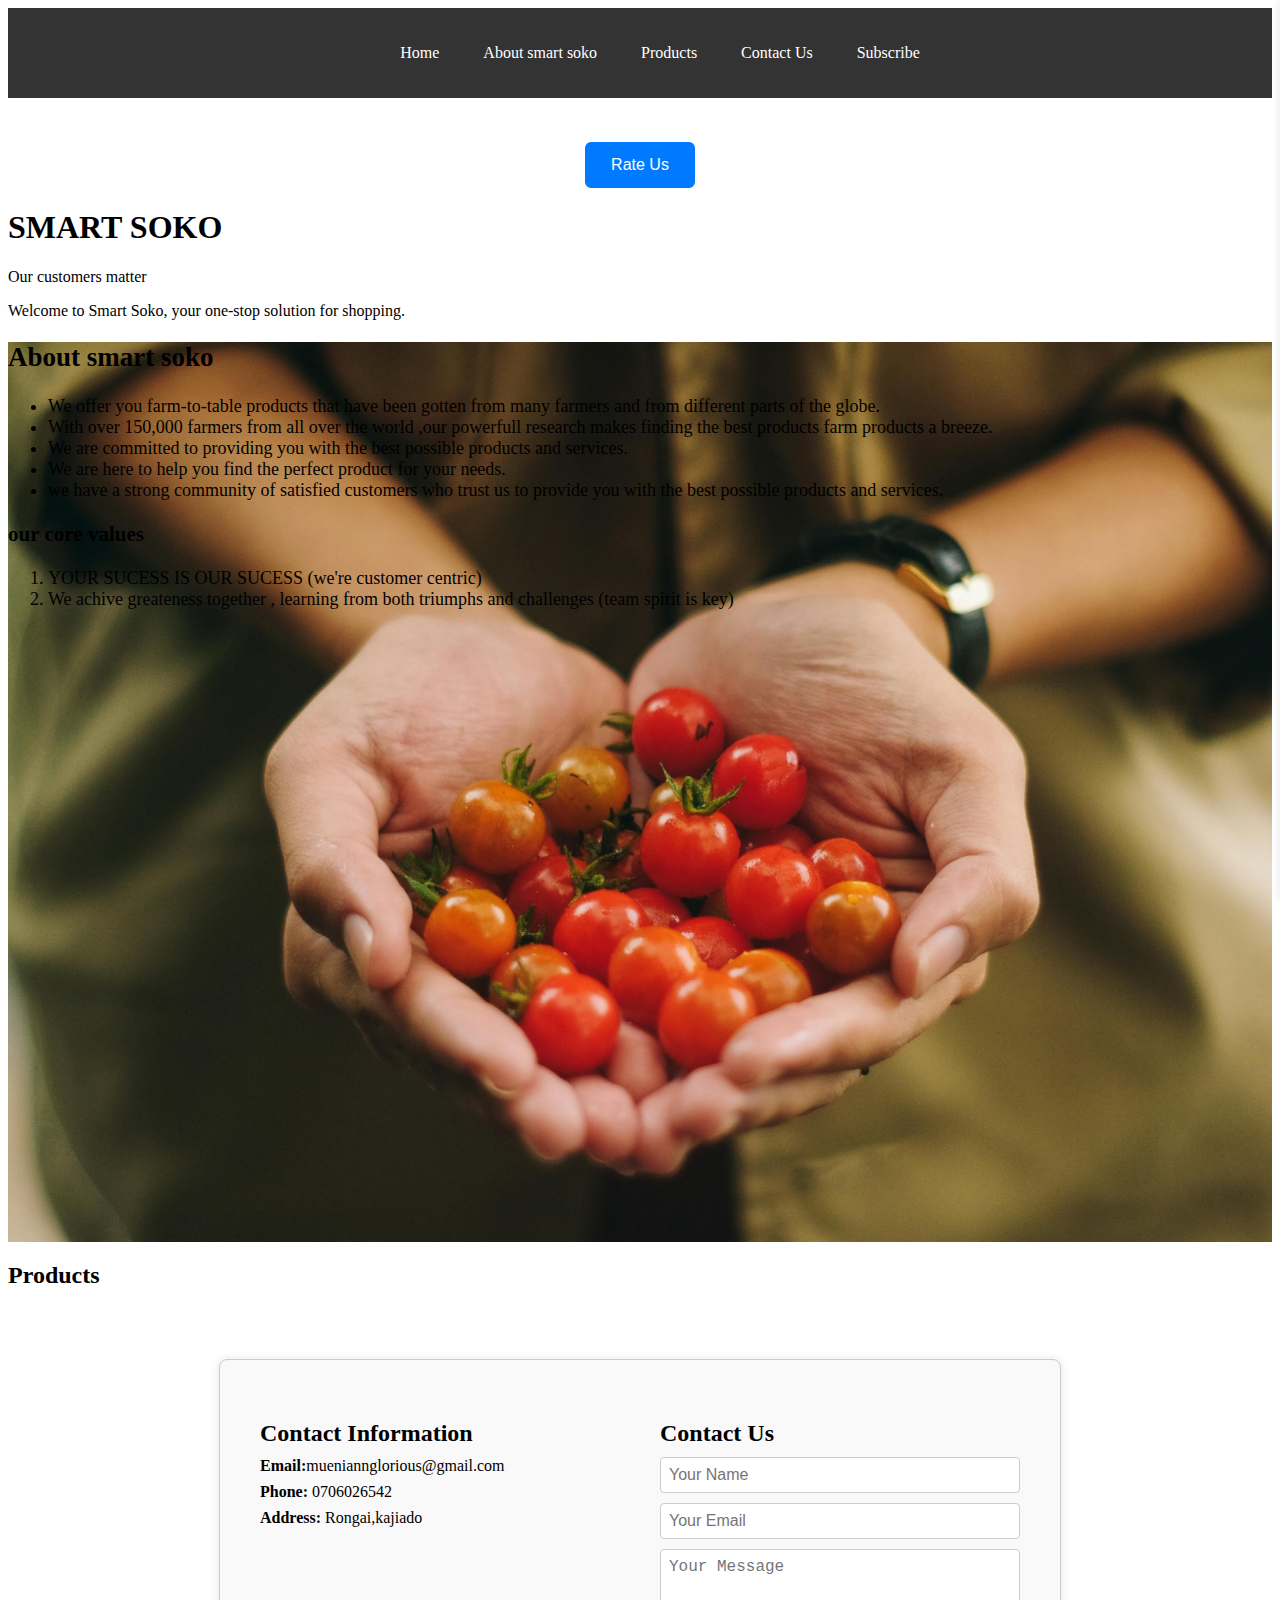
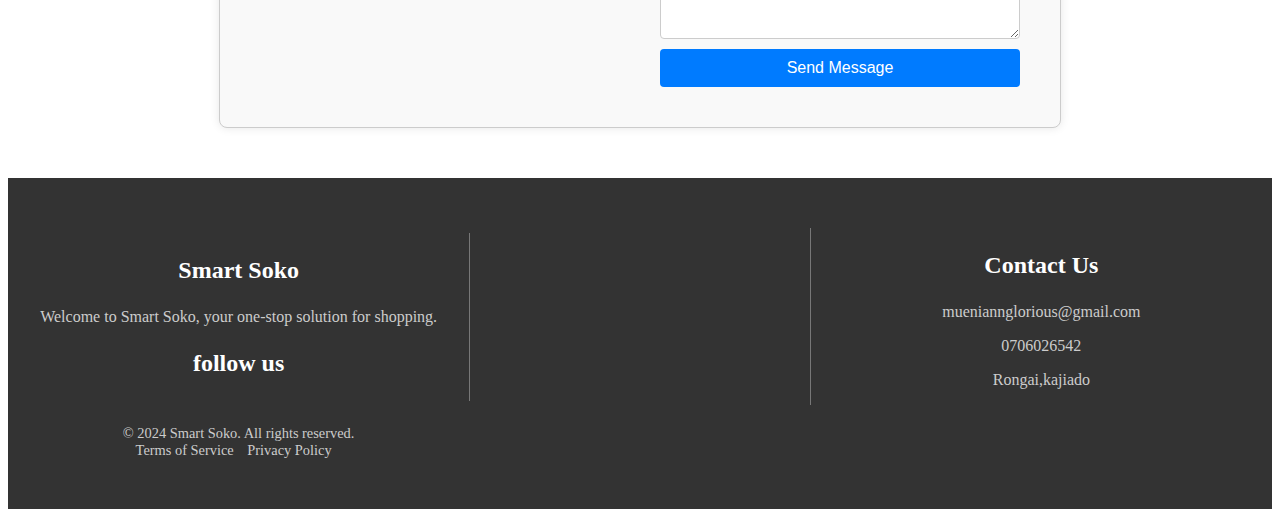
==== pro.html @ 32651e6a "first commit" ====
<!DOCTYPE html>
<html lang="en">

<head>
    <meta charset="UTF-8">
    <meta name="viewport" content="width=device-width, initial-scale=1.0">
    <title>PRO-CODER</title>
    <link rel="stylesheet" href="pro.css">
    <link rel="stylesheet" href="https://cdnjs.cloudflare.com/ajax/libs/font-awesome/6.5.2/css/all.min.css"
        integrity="sha512-SnH5WK+bZxgPHs44uWIX+LLJAJ9/2PkPKZ5QiAj6Ta86w+fsb2TkcmfRyVX3pBnMFcV7oQPJkl9QevSCWr3W6A=="
        crossorigin="anonymous" referrerpolicy="no-referrer" />

</head>
<header>
    <nav>
        <ul>
            <li><a href="#Home">Home</a></li>
            <li><a href="#About smart soko">About smart soko</a></li>
            <li><a href="#Products">Products</a></li>
            <li><a href="#Contact Us">Contact Us</a></li>
            <li><a href="#Subscribe">Subscribe</a></li>
        </ul>
    </nav>
</header>

<body>
    <div class="container">
        <div id="cartIcon" class="cart-icon">
            <i class="fa-sharp fa-solid fa-cart-shopping"></i>
        </div>
        <div id="cartMenu" class="cart-menu hidden">
            <h2>Shopping Cart</h2>
            <ul id="cartItems"></ul>
            <button id="checkoutButton" class="checkout-button">Checkout</button>
            <button id="clearButton" class="clear-button">Clear</button>
        </div>
    </div>

    <div class="container">
        <button id="rateButton" class="rate-button">Rate Us</button>
        <div id="ratingStars" class="rating-stars hidden">
            <span class="star" data-value="1">&#9733;</span>
            <span class="star" data-value="2">&#9733;</span>
            <span class="star" data-value="3">&#9733;</span>
            <span class="star" data-value="4">&#9733;</span>
            <span class="star" data-value="5">&#9733;</span>
        </div>
    </div>
    <div id="Home">
        <h1>SMART SOKO</h1>
        <p>Our customers matter</p>
        <p>Welcome to Smart Soko, your one-stop solution for shopping.</p>
    </div>
    <div class="about-us" id="About smart soko">
        <h2>About smart soko</h2>
        <p>
        <ul>
            <li>We offer you farm-to-table products that have been gotten from many farmers and from
                different parts of
                the globe.</li>
            <li>With over 150,000 farmers from all over the world ,our powerfull research makes finding
                the best
                products farm products a breeze.</li>
            <li>We are committed to providing you with the best possible products and services. </li>
            <li>We are here to help you find the perfect product for your needs.</li>
            <li>we have a strong community of satisfied customers who trust us to provide you with the
                best possible
                products and services.</li>
        </ul>

        </p>
        <h3>our core values</h3>
        <p>
        <ol>

            <li>YOUR SUCESS IS OUR SUCESS &#x28;we're customer centric&#x29;</li>
            <li> We achive greateness together , learning from both triumphs and challenges &#x28;team
                spirit is
                key&#x29; </li>
        </ol>
        </p>

    </div>

    <!-- Adding cards here -->
    <div id="Products">
        <h2>Products</h2>
        <div class="card-container">
            <!-- <div class="card">
                <div class="card-img"></div>
                <div class="card-title">[farm product id]</div>
                <div class="card-text">[description]</div>
                <div class="card-content"></div>
                <div>
                    <a href="#" class="btn">Add To Cart</a>
                </div>
            </div> -->
        </div>



        <section class="contact-section" id="Contact Us">
            <div class="contact-info">
                <h2>Contact Information</h2>
                <p><strong>Email:</strong>mueniannglorious@gmail.com</p>
                <p><strong>Phone:</strong> 0706026542</p>
                <p><strong>Address:</strong> Rongai,kajiado</p>
            </div>
            <div class="contact-form">
                <h2>Contact Us</h2>
                <form action="#" method="POST">
                    <input type="text" name="name" placeholder="Your Name" required>
                    <input type="email" name="email" placeholder="Your Email" required>
                    <textarea name="message" placeholder="Your Message" rows="4" required></textarea>
                    <button type="submit">Send Message</button>
                </form>
            </div>
        </section>

        <footer class="footer" id="Subscribe">
            <div class="footer-left">
                <h3>Smart Soko</h3>
                <p>Welcome to Smart Soko, your one-stop solution for shopping.
                </p>

                <ul class="social-icons">
                    <h3>follow us</h3>
                    <a href="#"><i class="fab fa-facebook-f"></i></a>
                    <a href="#"><i class="fab fa-twitter"></i></a>
                    <a href="#"><i class="fab fa-linkedin-in"></i></a>
                    <a href="#"><i class="fab fa-instagram"></i></a>
                </ul>
            </div>

            <div class="footer-right">
                <h3>Contact Us</h3>
                <p><i class="fa fa-envelope"></i>mueniannglorious@gmail.com</p>
                <p><i class="fa fa-phone"></i>0706026542</p>
                <p><i class="fa fa-map-marker"></i>Rongai,kajiado</p>
            </div>

            <div class="footer-bottom">
                <p>&copy; 2024 Smart Soko. All rights reserved.</p>
                <ul>
                    <li><a href="#">Terms of Service</a></li>
                    <li><a href="#">Privacy Policy</a></li>
                </ul>
            </div>
        </footer>
        <script type="text/javascript" src="pro.js"></script>
</body>

</html>
---- pro.css ----
header {
  background-color: #333;
  color: #fff;
  padding: 10px 0;
  text-align: center;
}

nav ul {
  list-style-type: none;
}

nav ul li {
  display: inline;
}

nav ul li a {
  color: #fff;
  text-decoration: none;
  padding: 10px 20px;
  display: inline-block;
}

nav ul li a:hover {
  background-color: #555;
}

.container {
  text-align: center;
}

.cart-icon {
  cursor: pointer;
  position: relative;
  display: inline-block;
  margin-right: 20px;
  margin-top: 20px;
  margin-bottom: 20px;
}

.cart-menu {
  position: fixed;
  top: 0;
  right: -300px;
  width: 300px;
  height: 100%;
  background-color: #fff;
  box-shadow: 0 0 10px rgba(0, 0, 0, 0.1);
  z-index: 1000;
  transition: right 0.3s ease;
  overflow-y: auto;
}

.cart-menu.visible {
  right: 0;
}

.cart-menu h2 {
  margin: 20px 0 10px;
}

.cart-menu ul {
  list-style-type: none;
  padding: 0;
}

.cart-menu li {
  border-bottom: 1px solid #eee;
  padding: 10px;
}

.cart-menu li:last-child {
  border-bottom: none;
}

.checkout-button {
  display: block;
  margin: 20px auto;
  padding: 10px 20px;
  font-size: 16px;
  background-color: #28a745;
  color: #fff;
  border: none;
  border-radius: 6px;
  cursor: pointer;
  transition: background-color 0.3s, color 0.3s;
}

.checkout-button:hover {
  background-color: #218838;
}

.clear-button {
  display: block;
  margin: 20px auto;
  padding: 10px 20px;
  font-size: 16px;
  background-color: #28a745;
  color: #fff;
  border: none;
  border-radius: 6px;
  cursor: pointer;
  transition: background-color 0.3s, color 0.3s;
}

.clear-button :hover {
  background-color: #218838;
}

.container {
  text-align: center;
}

.rate-button {
  padding: 12px 24px;
  font-size: 16px;
  text-decoration: none;
  color: #fff;
  background-color: #007bff;
  border: 2px solid #007bff;
  border-radius: 6px;
  cursor: pointer;
  transition: background-color 0.3s, color 0.3s;
}

.rate-button:hover {
  background-color: #0056b3;
  border-color: #0056b3;
}

.rating-stars {
  margin-top: 10px;
}

.rating-stars.hidden {
  display: none;
}

.rating-stars .star {
  font-size: 24px;
  color: #ffd700;
  cursor: pointer;
  transition: color 0.3s;
}

.rating-stars .star:hover,
.rating-stars .star.active {
  color: #ffcc00;
}

.about-us {
  background-image: url('/assets/tomatoes.jpg');
  background-size: cover;
  background-position: center;
  background-repeat: no-repeat;
  height: 100vh;
  margin: 0;
  padding: 0;
  font-size: large;
}



.card-container {
  display: flex;
  justify-content: space-around;
  flex-wrap: wrap;
  /* background-image: url('/assets/spices-2.jpg');
    background-size: cover;
    background-position: center;
    background-repeat: no-repeat; */
}

.card {
  width: 300px;
  margin: 20px;
  border: 1px solid #ccc;
  border-radius: 8px;
  overflow: hidden;
  box-shadow: 0 0 10px rgba(0, 0, 0, 0.1);

}

.card-img {
  width: 200%;
  height: auto;
  display: inline-block;
  margin: 5px;


}

.card-content {
  padding: 20px;
}

.card-title {
  font-size: 1.5rem;
  margin-bottom: 10px;

}

.card-text {
  font-size: 1rem;
  color: black;
  line-height: 1.6;
}

.btn {
  display: inline-block;
  background-color: #007bff;
  color: #fff;
  text-decoration: none;
  padding: 8px 16px;
  border-radius: 4px;
  margin-top: 10px;
}

.btn:hover {
  background-color: #0056b3;
}

.contact-section {
  display: flex;
  justify-content: space-around;
  align-items: flex-start;
  margin: 50px auto;
  max-width: 800px;
  padding: 20px;
  background-color: #f9f9f9;
  border: 1px solid #ccc;
  border-radius: 8px;
  box-shadow: 0 0 10px rgba(0, 0, 0, 0.1);
}

.contact-info,
.contact-form {
  flex: 1;
  padding: 20px;
}

.contact-info h2,
.contact-form h2 {
  margin-bottom: 10px;
}

.contact-info p {
  margin: 8px 0;
}

.contact-form form {
  display: flex;
  flex-direction: column;
}

.contact-form input,
.contact-form textarea {
  margin-bottom: 10px;
  padding: 8px;
  font-size: 1rem;
  border: 1px solid #ccc;
  border-radius: 4px;
}

.contact-form button {
  background-color: #007bff;
  color: #fff;
  border: none;
  padding: 10px 20px;
  font-size: 1rem;
  cursor: pointer;
  border-radius: 4px;
}

.contact-form button:hover {
  background-color: #0056b3;
}

.footer {
  background-color: #333;
  color: #fff;
  padding: 50px 0;
  display: flex;
  justify-content: space-between;
  align-items: center;
  flex-wrap: wrap;
}

.footer-left,
.footer-right,
.footer-bottom {
  width: 33.33%;
  text-align: center;
  padding: 0 20px;
}

.footer-left {
  border-right: 1px solid #777;
}

.footer-right {
  border-left: 1px solid #777;
}

.footer h3 {
  color: #fff;
  font-size: 1.5rem;
}

.footer p {
  color: #ccc;
  font-size: 1rem;
}

.social-icons {
  list-style-type: none;
  padding: 0;
}

.social-icons li {
  display: inline-block;
  margin-right: 10px;
}

.social-icons a {
  color: #fff;
  font-size: 1.5rem;
  text-decoration: none;
}

.social-icons a:hover {
  color: #007bff;
}

.footer-bottom {
  margin-top: 20px;
  text-align: center;
}

.footer-bottom p,
.footer-bottom ul {
  margin: 0;
  padding: 0;
  font-size: 0.9rem;
}

.footer-bottom ul {
  list-style-type: none;
}

.footer-bottom ul li {
  display: inline-block;
  margin-right: 10px;
}

.footer-bottom ul li a {
  color: #ccc;
  text-decoration: none;
}

.footer-bottom ul li a:hover {
  text-decoration: underline;
}
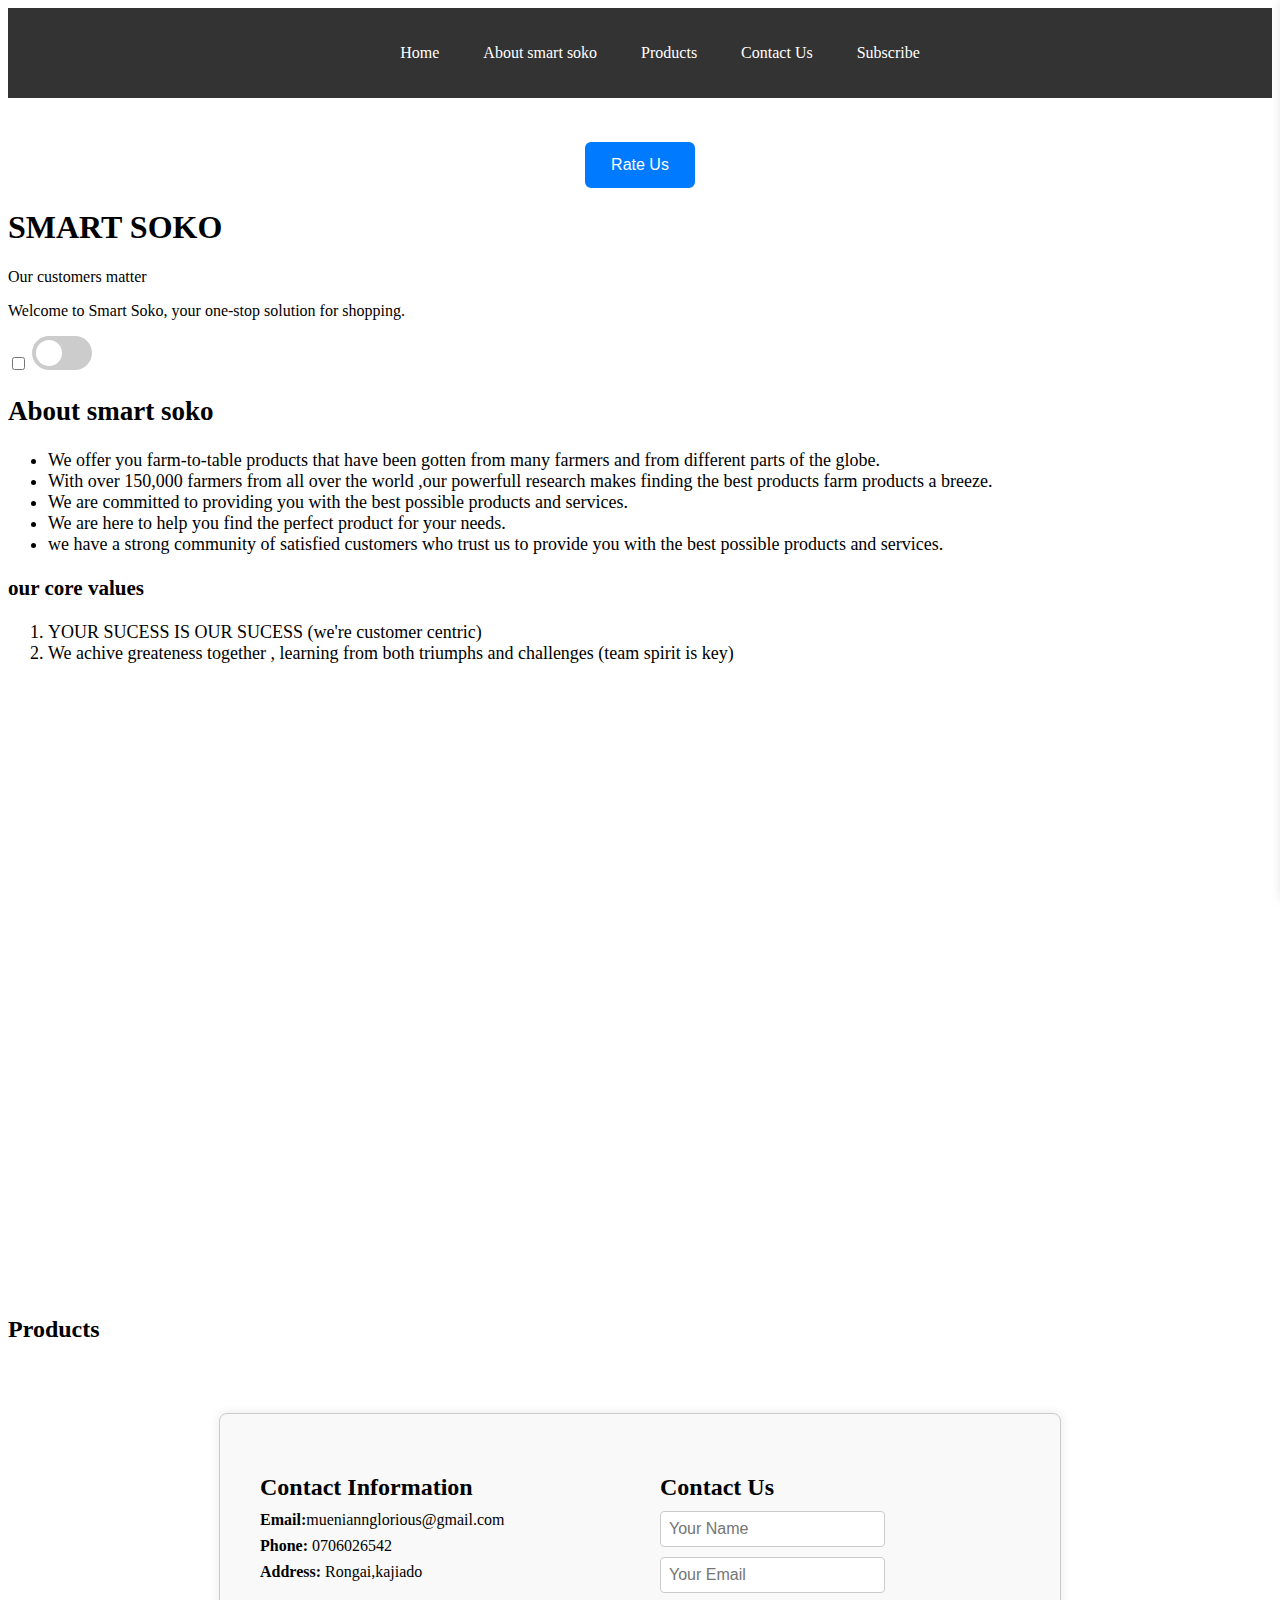
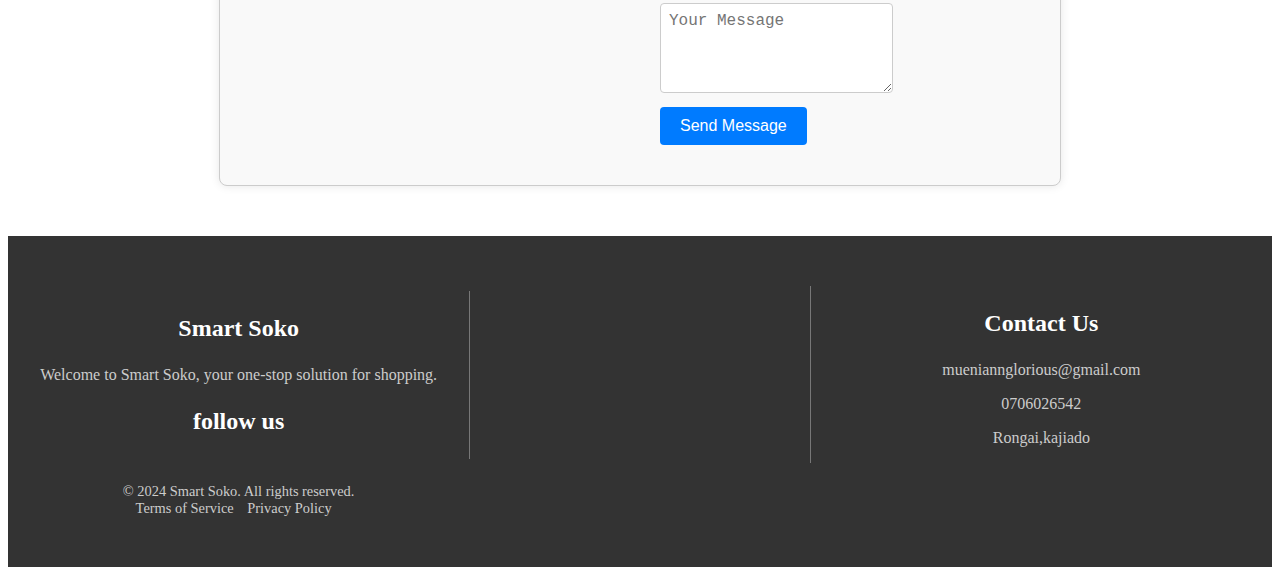
==== commit 9fa9ac5e: "initial commit" ====
--- a/pro.html
+++ b/pro.html
@@ -11,7 +11,8 @@
         crossorigin="anonymous" referrerpolicy="no-referrer" />
 
 </head>
-<header>
+<!-- <header>
+   
     <nav>
         <ul>
             <li><a href="#Home">Home</a></li>
@@ -21,9 +22,22 @@
             <li><a href="#Subscribe">Subscribe</a></li>
         </ul>
     </nav>
-</header>
+</header> -->
 
 <body>
+    <header>
+   
+        <nav>
+            <ul>
+                <li><a href="#Home">Home</a></li>
+                <li><a href="#About smart soko">About smart soko</a></li>
+                <li><a href="#Products">Products</a></li>
+                <li><a href="#Contact Us">Contact Us</a></li>
+                <li><a href="#Subscribe">Subscribe</a></li>
+            </ul>
+        </nav>
+    </header>
+    
     <div class="container">
         <div id="cartIcon" class="cart-icon">
             <i class="fa-sharp fa-solid fa-cart-shopping"></i>
@@ -50,9 +64,13 @@
         <h1>SMART SOKO</h1>
         <p>Our customers matter</p>
         <p>Welcome to Smart Soko, your one-stop solution for shopping.</p>
+        <input type="checkbox" id="toggle">
+
+        <label for="toggle" class="toggle-switch"></label>
     </div>
-    <div class="about-us" id="About smart soko">
+    <div class="about-us" id="About smart soko" >
         <h2>About smart soko</h2>
+       
         <p>
         <ul>
             <li>We offer you farm-to-table products that have been gotten from many farmers and from
--- a/pro.css
+++ b/pro.css
@@ -22,6 +22,12 @@
 
 nav ul li a:hover {
   background-color: #555;
+}
+
+
+
+.icon-toggle {
+  margin-right: 8px;
 }
 
 .container {
@@ -148,7 +154,7 @@
 }
 
 .about-us {
-  background-image: url('/assets/tomatoes.jpg');
+  /* background-image: url('/assets/tomatoes.jpg'); */
   background-size: cover;
   background-position: center;
   background-repeat: no-repeat;
@@ -247,7 +253,7 @@
   margin: 8px 0;
 }
 
-.contact-form form {
+.contact-form  {
   display: flex;
   flex-direction: column;
 }
@@ -359,4 +365,56 @@
 
 .footer-bottom ul li a:hover {
   text-decoration: underline;
+}
+
+.toggle-switch {
+
+  position: relative;
+
+  display: inline-block;
+
+  width: 60px;
+
+  height: 34px;
+
+  background-color: #ccc;
+
+  border-radius: 17px;
+
+  cursor: pointer;
+
+}
+
+.toggle-switch:before {
+
+  content: "";
+
+  position: absolute;
+
+  width: 26px;
+
+  height: 26px;
+
+  border-radius: 50%;
+
+  background-color: white;
+
+  top: 4px;
+
+  left: 4px;
+
+  transition: 0.4s;
+
+}
+
+input:checked+.toggle-switch {
+
+  background-color: #2196F3;
+
+}
+
+input:checked+.toggle-switch:before {
+
+  transform: translateX(26px);
+
 }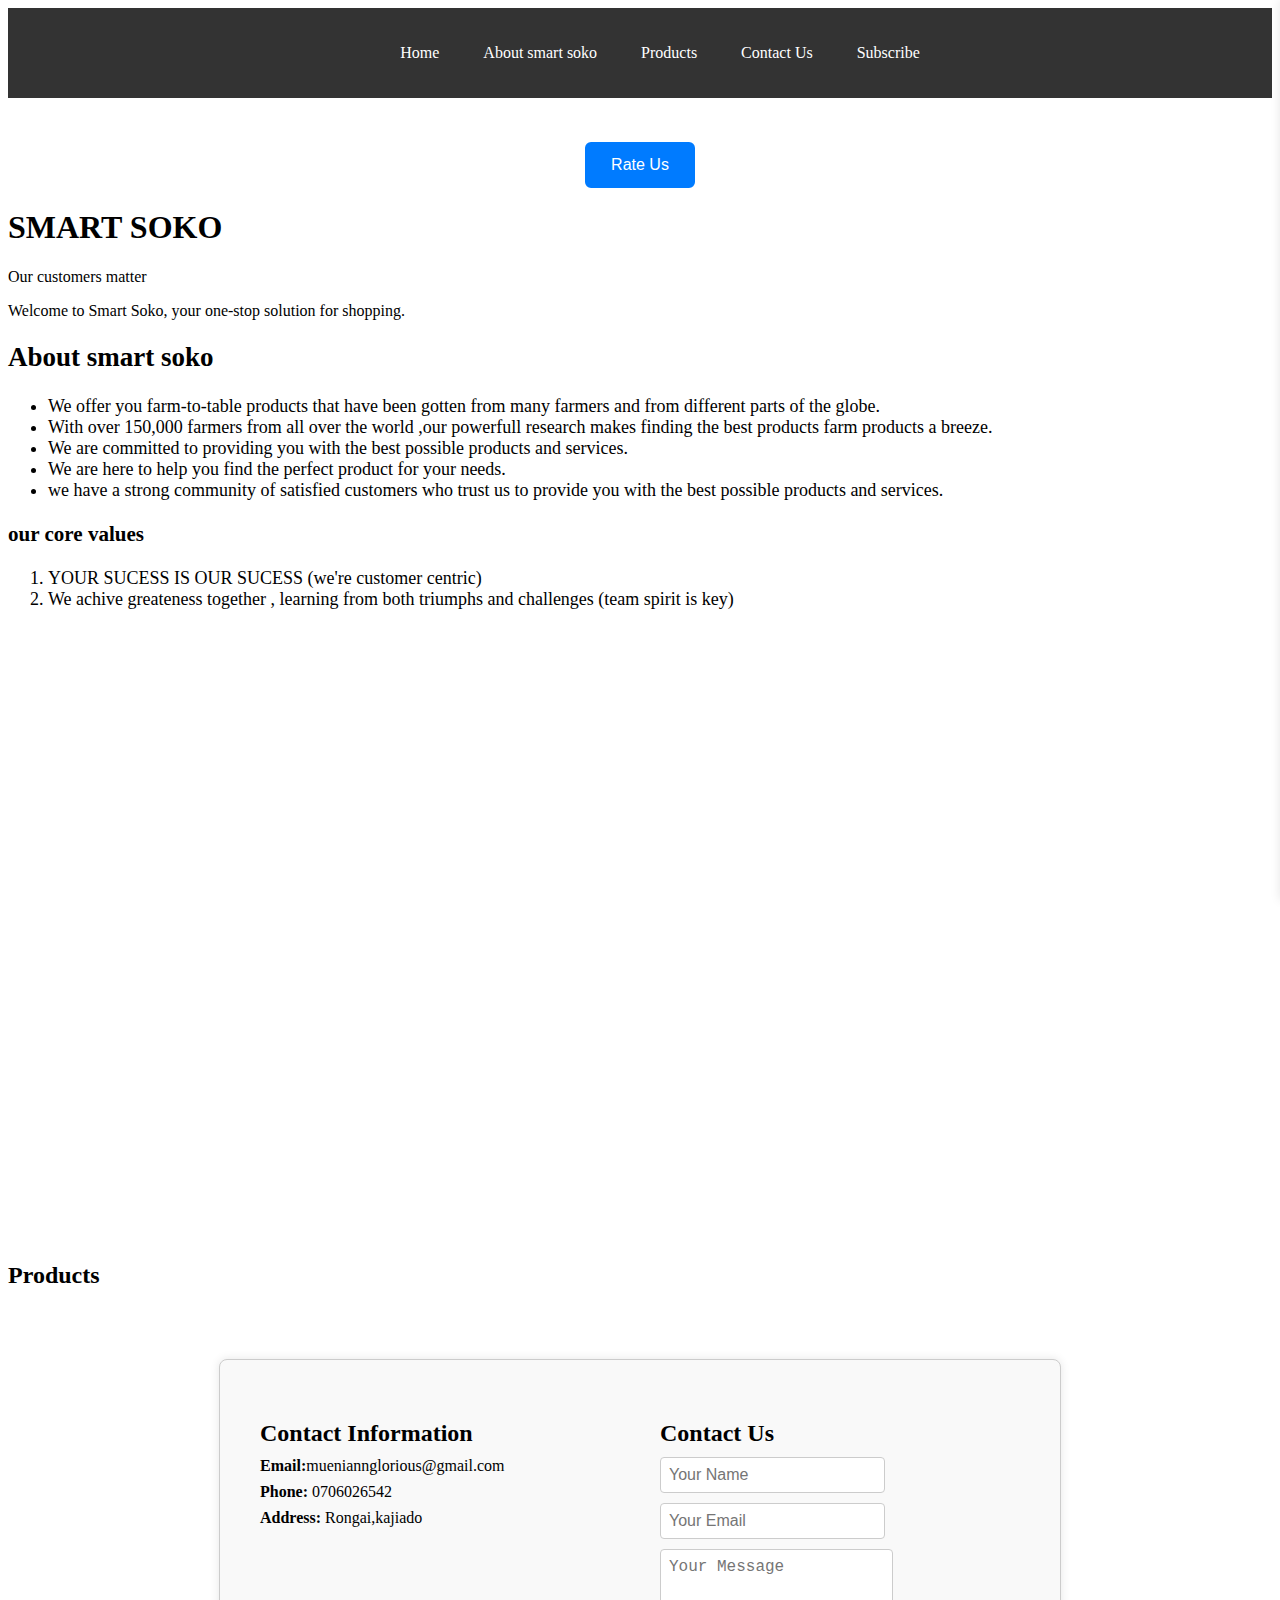
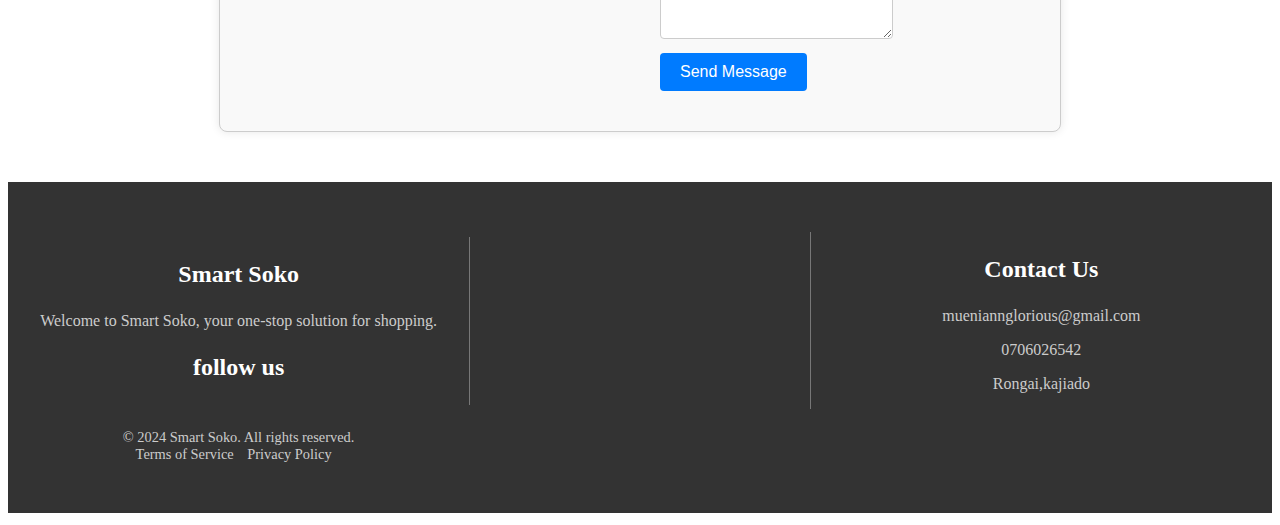
==== commit bc8b3e13: "first commit" ====
--- a/pro.html
+++ b/pro.html
@@ -11,18 +11,7 @@
         crossorigin="anonymous" referrerpolicy="no-referrer" />
 
 </head>
-<!-- <header>
-   
-    <nav>
-        <ul>
-            <li><a href="#Home">Home</a></li>
-            <li><a href="#About smart soko">About smart soko</a></li>
-            <li><a href="#Products">Products</a></li>
-            <li><a href="#Contact Us">Contact Us</a></li>
-            <li><a href="#Subscribe">Subscribe</a></li>
-        </ul>
-    </nav>
-</header> -->
+
 
 <body>
     <header>
@@ -64,9 +53,7 @@
         <h1>SMART SOKO</h1>
         <p>Our customers matter</p>
         <p>Welcome to Smart Soko, your one-stop solution for shopping.</p>
-        <input type="checkbox" id="toggle">
-
-        <label for="toggle" class="toggle-switch"></label>
+       
     </div>
     <div class="about-us" id="About smart soko" >
         <h2>About smart soko</h2>
--- a/pro.css
+++ b/pro.css
@@ -367,54 +367,3 @@
   text-decoration: underline;
 }
 
-.toggle-switch {
-
-  position: relative;
-
-  display: inline-block;
-
-  width: 60px;
-
-  height: 34px;
-
-  background-color: #ccc;
-
-  border-radius: 17px;
-
-  cursor: pointer;
-
-}
-
-.toggle-switch:before {
-
-  content: "";
-
-  position: absolute;
-
-  width: 26px;
-
-  height: 26px;
-
-  border-radius: 50%;
-
-  background-color: white;
-
-  top: 4px;
-
-  left: 4px;
-
-  transition: 0.4s;
-
-}
-
-input:checked+.toggle-switch {
-
-  background-color: #2196F3;
-
-}
-
-input:checked+.toggle-switch:before {
-
-  transform: translateX(26px);
-
-}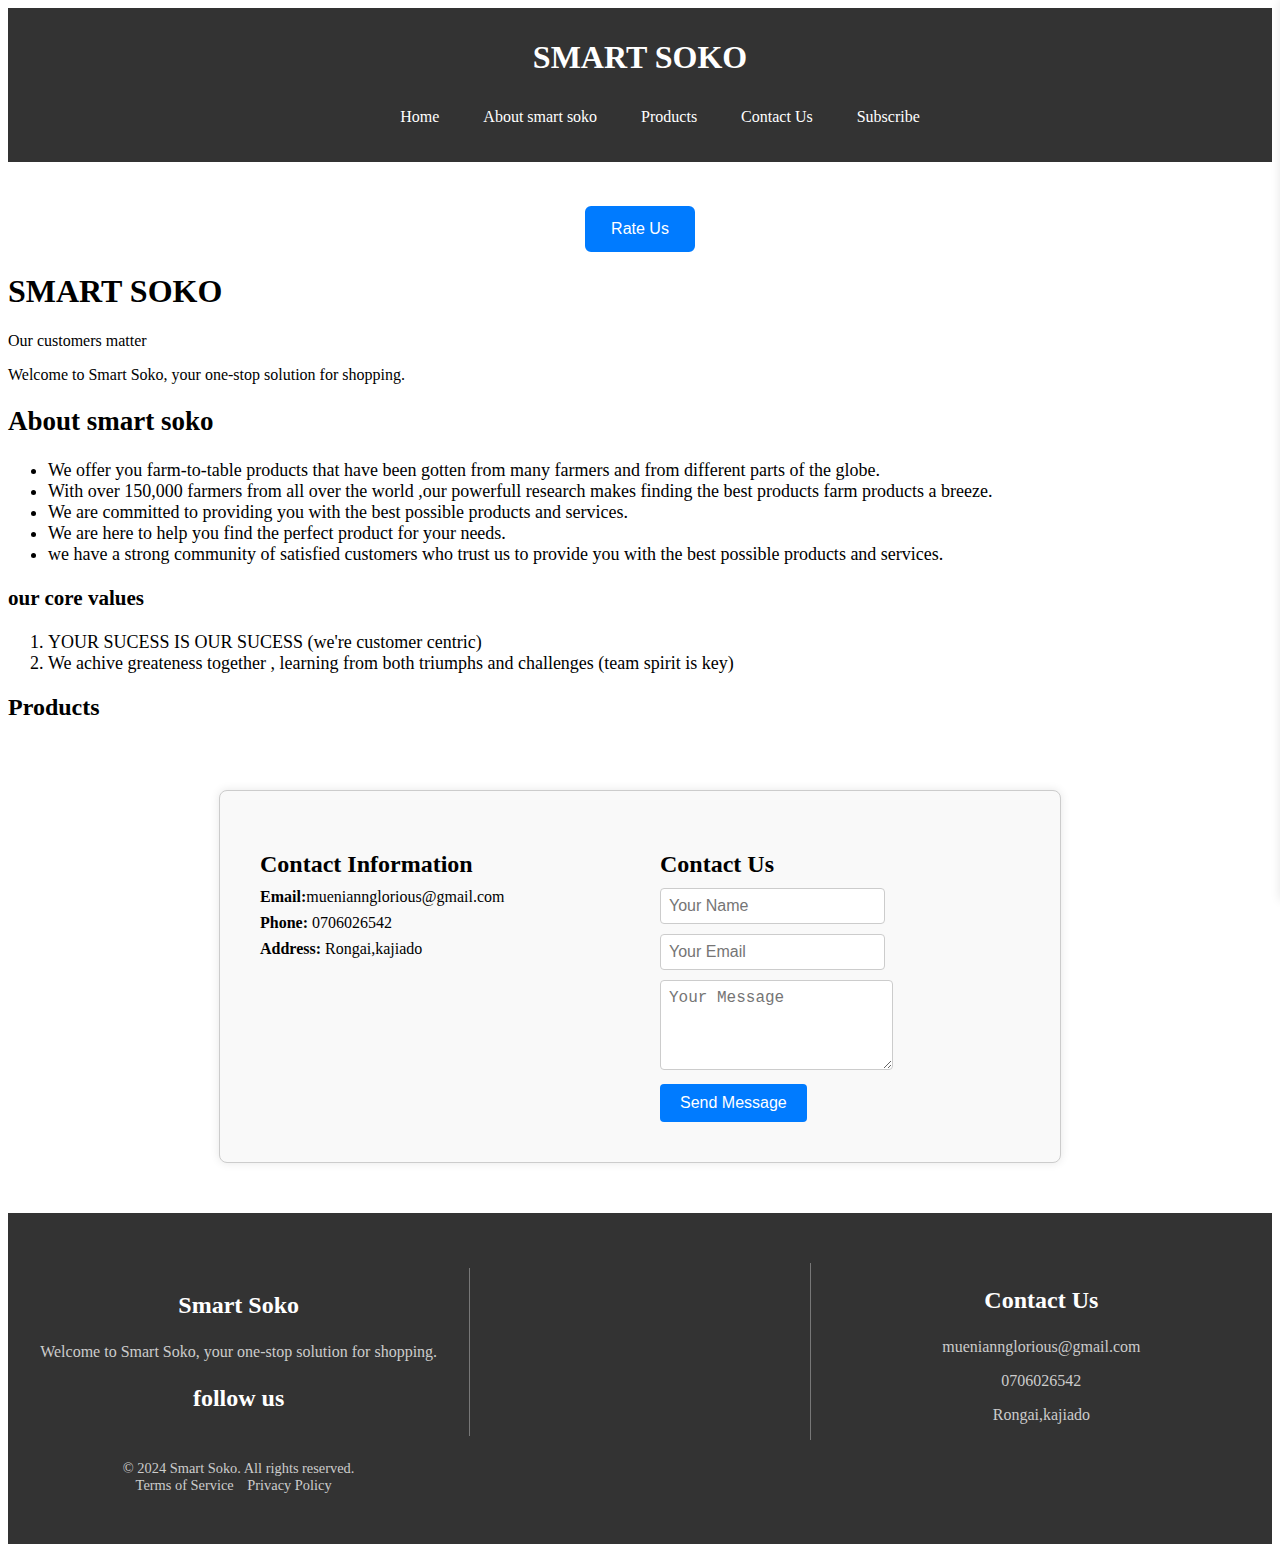
==== commit fd54072b: "initial commit" ====
--- a/pro.html
+++ b/pro.html
@@ -15,7 +15,7 @@
 
 <body>
     <header>
-   
+        <h1>SMART SOKO</h1>
         <nav>
             <ul>
                 <li><a href="#Home">Home</a></li>
--- a/pro.css
+++ b/pro.css
@@ -158,7 +158,6 @@
   background-size: cover;
   background-position: center;
   background-repeat: no-repeat;
-  height: 100vh;
   margin: 0;
   padding: 0;
   font-size: large;
